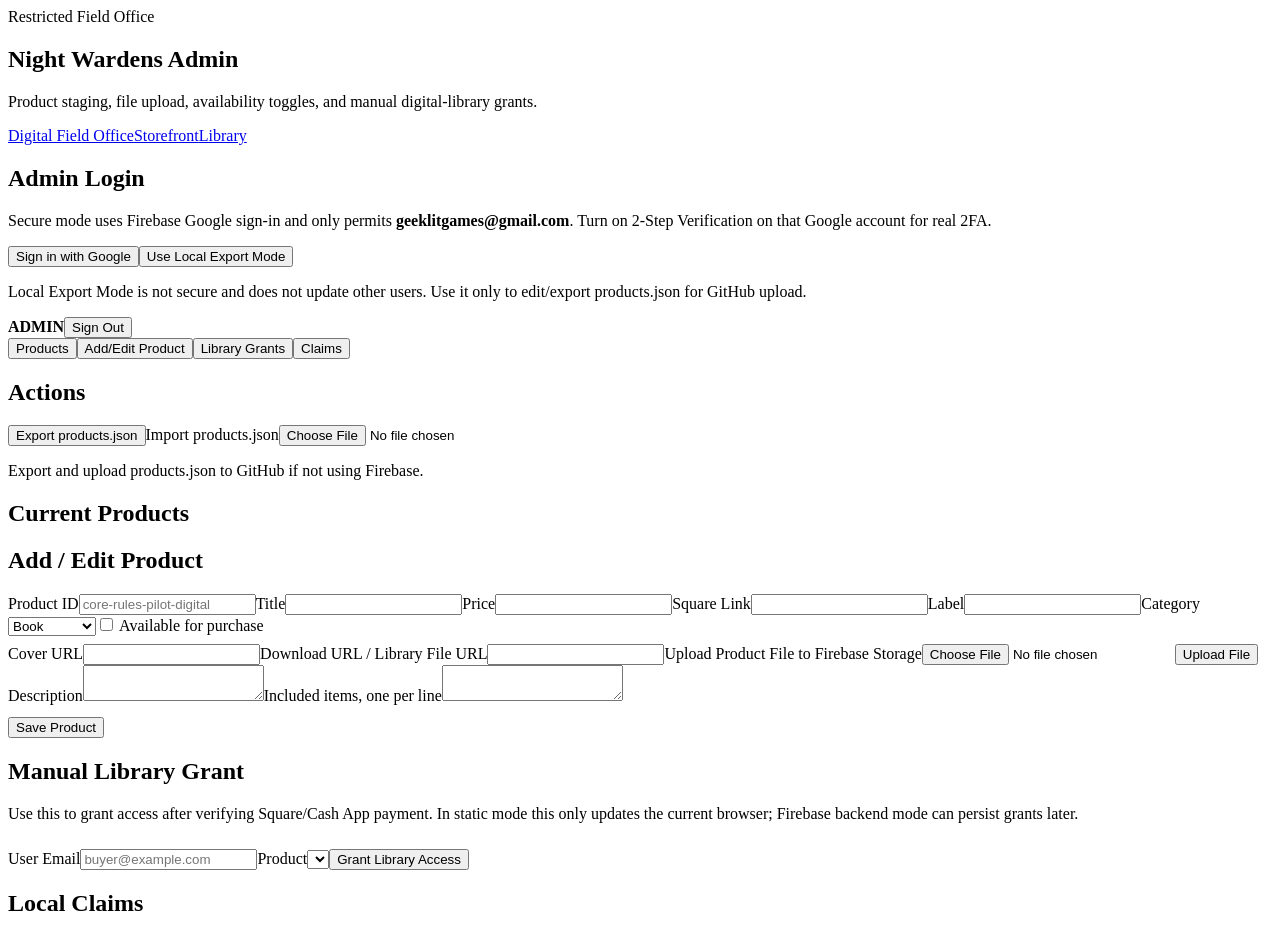
==== admin.html @ d2c28a54 "Firebase support patch" ====
<!doctype html><html lang="en"><head><meta charset="utf-8"><meta name="viewport" content="width=device-width,initial-scale=1"><title>Night Wardens Admin</title><link rel="stylesheet" href="assets/nw-store-admin.css"><script src="firebase-config.js"></script></head><body><main class="wrap"><section class="hero"><div class="kicker">Restricted Field Office</div><h1>Night Wardens Admin</h1><p class="sub">Product staging, file upload, availability toggles, and manual digital-library grants.</p><nav class="nav"><a href="index.html">Digital Field Office</a><a href="storefront.html" class="secondary">Storefront</a><a href="digital-library.html" class="ghost">Library</a></nav></section><section id="adminGate" class="card" style="margin-top:14px"><h2>Admin Login</h2><p>Secure mode uses Firebase Google sign-in and only permits <b>geeklitgames@gmail.com</b>. Turn on 2-Step Verification on that Google account for real 2FA.</p><div class="row"><button class="btn" id="adminSignIn">Sign in with Google</button><button class="btn ghost" id="adminLocal">Use Local Export Mode</button></div><p class="small danger">Local Export Mode is not secure and does not update other users. Use it only to edit/export products.json for GitHub upload.</p></section><section id="adminApp" class="hidden" style="margin-top:14px"><div class="card"><div class="row spread"><b id="adminMode">ADMIN</b><button class="btn ghost" id="adminSignOut">Sign Out</button></div></div><div class="tabs"><button class="tab active" data-panel="productsPanel">Products</button><button class="tab" data-panel="editorPanel">Add/Edit Product</button><button class="tab" data-panel="libraryPanel">Library Grants</button><button class="tab" data-panel="claimsPanel">Claims</button></div><div id="productsPanel" class="panel active"><div class="grid dashboard"><div class="card"><h2>Actions</h2><button class="btn full" id="exportProducts">Export products.json</button><label style="margin-top:12px">Import products.json</label><input type="file" id="importProducts" accept="application/json"><p class="small">Export and upload products.json to GitHub if not using Firebase.</p></div><div class="card"><h2>Current Products</h2><div id="adminProductList" class="list"></div></div></div></div><div id="editorPanel" class="panel"><div class="card" id="editor"><h2>Add / Edit Product</h2><div class="grid cols2"><div><label>Product ID</label><input id="productId" placeholder="core-rules-pilot-digital"><label>Title</label><input id="productTitle"><label>Price</label><input id="productPrice"><label>Square Link</label><input id="productSquare"><label>Label</label><input id="productLabel"><label>Category</label><select id="productCategory"><option value="book">Book</option><option value="card_deck">Card Deck</option><option value="booster">Booster</option><option value="bundle">Bundle</option><option value="digital_tool">Digital Tool</option></select><label class="row" style="margin-top:10px"><input type="checkbox" id="productAvailable" style="width:auto"> Available for purchase</label></div><div><label>Cover URL</label><input id="productCover"><label>Download URL / Library File URL</label><input id="productDownload"><label>Upload Product File to Firebase Storage</label><input type="file" id="productFile"><button class="btn ghost" id="uploadProductFile" style="margin-top:8px">Upload File</button><label>Description</label><textarea id="productDescription"></textarea><label>Included items, one per line</label><textarea id="productIncluded"></textarea></div></div><button class="btn" id="saveProduct" style="margin-top:12px">Save Product</button></div></div><div id="libraryPanel" class="panel"><div class="card"><h2>Manual Library Grant</h2><p>Use this to grant access after verifying Square/Cash App payment. In static mode this only updates the current browser; Firebase backend mode can persist grants later.</p><label>User Email</label><input id="grantEmail" placeholder="buyer@example.com"><label>Product</label><select id="grantProduct"></select><button class="btn" id="grantLibrary" style="margin-top:10px">Grant Library Access</button></div></div><div id="claimsPanel" class="panel"><div class="card"><h2>Local Claims</h2><div id="adminClaims" class="list"></div></div></div></section></main><div id="toast" class="note hidden" style="position:fixed;right:16px;bottom:16px;z-index:5"></div><script src="assets/nw-store-admin.js"></script></body></html>
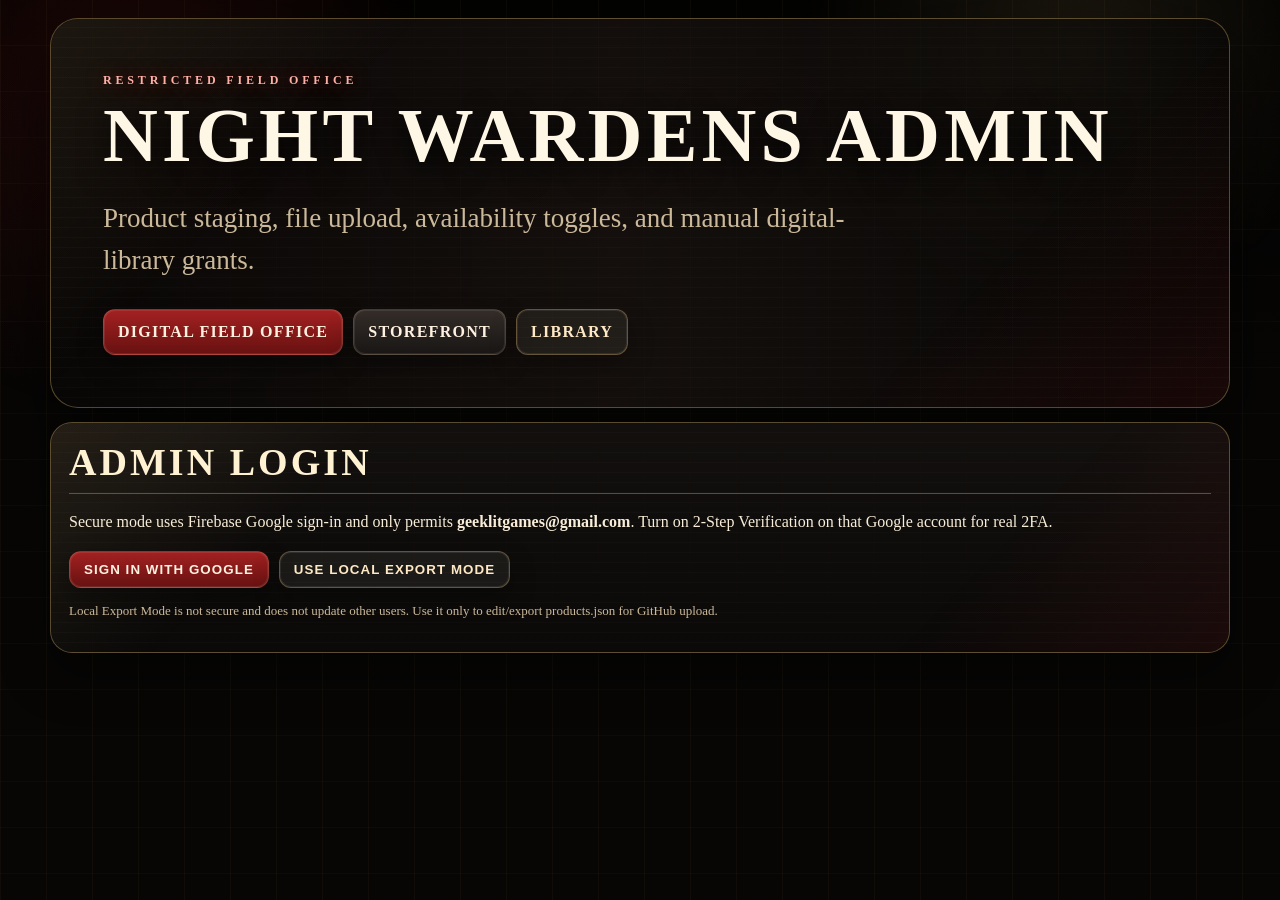
==== commit 51757aaa: "Hotfix1" ====
--- a/admin.html
+++ b/admin.html
@@ -1 +1,14 @@
-<!doctype html><html lang="en"><head><meta charset="utf-8"><meta name="viewport" content="width=device-width,initial-scale=1"><title>Night Wardens Admin</title><link rel="stylesheet" href="assets/nw-store-admin.css"><script src="firebase-config.js"></script></head><body><main class="wrap"><section class="hero"><div class="kicker">Restricted Field Office</div><h1>Night Wardens Admin</h1><p class="sub">Product staging, file upload, availability toggles, and manual digital-library grants.</p><nav class="nav"><a href="index.html">Digital Field Office</a><a href="storefront.html" class="secondary">Storefront</a><a href="digital-library.html" class="ghost">Library</a></nav></section><section id="adminGate" class="card" style="margin-top:14px"><h2>Admin Login</h2><p>Secure mode uses Firebase Google sign-in and only permits <b>geeklitgames@gmail.com</b>. Turn on 2-Step Verification on that Google account for real 2FA.</p><div class="row"><button class="btn" id="adminSignIn">Sign in with Google</button><button class="btn ghost" id="adminLocal">Use Local Export Mode</button></div><p class="small danger">Local Export Mode is not secure and does not update other users. Use it only to edit/export products.json for GitHub upload.</p></section><section id="adminApp" class="hidden" style="margin-top:14px"><div class="card"><div class="row spread"><b id="adminMode">ADMIN</b><button class="btn ghost" id="adminSignOut">Sign Out</button></div></div><div class="tabs"><button class="tab active" data-panel="productsPanel">Products</button><button class="tab" data-panel="editorPanel">Add/Edit Product</button><button class="tab" data-panel="libraryPanel">Library Grants</button><button class="tab" data-panel="claimsPanel">Claims</button></div><div id="productsPanel" class="panel active"><div class="grid dashboard"><div class="card"><h2>Actions</h2><button class="btn full" id="exportProducts">Export products.json</button><label style="margin-top:12px">Import products.json</label><input type="file" id="importProducts" accept="application/json"><p class="small">Export and upload products.json to GitHub if not using Firebase.</p></div><div class="card"><h2>Current Products</h2><div id="adminProductList" class="list"></div></div></div></div><div id="editorPanel" class="panel"><div class="card" id="editor"><h2>Add / Edit Product</h2><div class="grid cols2"><div><label>Product ID</label><input id="productId" placeholder="core-rules-pilot-digital"><label>Title</label><input id="productTitle"><label>Price</label><input id="productPrice"><label>Square Link</label><input id="productSquare"><label>Label</label><input id="productLabel"><label>Category</label><select id="productCategory"><option value="book">Book</option><option value="card_deck">Card Deck</option><option value="booster">Booster</option><option value="bundle">Bundle</option><option value="digital_tool">Digital Tool</option></select><label class="row" style="margin-top:10px"><input type="checkbox" id="productAvailable" style="width:auto"> Available for purchase</label></div><div><label>Cover URL</label><input id="productCover"><label>Download URL / Library File URL</label><input id="productDownload"><label>Upload Product File to Firebase Storage</label><input type="file" id="productFile"><button class="btn ghost" id="uploadProductFile" style="margin-top:8px">Upload File</button><label>Description</label><textarea id="productDescription"></textarea><label>Included items, one per line</label><textarea id="productIncluded"></textarea></div></div><button class="btn" id="saveProduct" style="margin-top:12px">Save Product</button></div></div><div id="libraryPanel" class="panel"><div class="card"><h2>Manual Library Grant</h2><p>Use this to grant access after verifying Square/Cash App payment. In static mode this only updates the current browser; Firebase backend mode can persist grants later.</p><label>User Email</label><input id="grantEmail" placeholder="buyer@example.com"><label>Product</label><select id="grantProduct"></select><button class="btn" id="grantLibrary" style="margin-top:10px">Grant Library Access</button></div></div><div id="claimsPanel" class="panel"><div class="card"><h2>Local Claims</h2><div id="adminClaims" class="list"></div></div></div></section></main><div id="toast" class="note hidden" style="position:fixed;right:16px;bottom:16px;z-index:5"></div><script src="assets/nw-store-admin.js"></script></body></html>
+<!doctype html><html lang="en"><head><meta charset="utf-8"><meta name="viewport" content="width=device-width,initial-scale=1"><title>Night Wardens Admin</title><link rel="stylesheet" href="assets/nw-store-admin.css"><script src="firebase-config.js?v=hotfix-2"></script><link rel="stylesheet" href="assets/visual-theme.css?v=visual-tune-1">
+<link rel="stylesheet" href="assets/night-wardens-theme.css?v=hotfix-2"><style>
+/* Night Wardens production visual hotfix */
+:root{
+  --nw-black:#070605;--nw-charcoal:#11100f;--nw-panel:rgba(20,17,15,.92);--nw-panel2:rgba(31,25,21,.9);
+  --nw-paper:#eadcc0;--nw-paper2:#f4ead6;--nw-text:#f8edd8;--nw-muted:#cbb99a;--nw-ink:#211913;
+  --nw-crimson:#8e1717;--nw-crimson2:#b62525;--nw-line:rgba(198,164,101,.42);--nw-line2:rgba(255,240,205,.16);
+  --nw-shadow:0 30px 80px rgba(0,0,0,.62);--nw-radius:22px;
+  --nw-hero:url('images/uploaded_asset_01.webp');--nw-alt:url('images/uploaded_asset_03.webp');--nw-paper-bg:url('images/uploaded_asset_24.webp');
+}
+*{box-sizing:border-box}html{scroll-behavior:smooth}body{margin:0;min-height:100vh;background:var(--nw-black);color:var(--nw-text);font-family:Georgia,'Times New Roman',serif;line-height:1.55;background-image:linear-gradient(180deg,rgba(0,0,0,.56),rgba(7,6,5,.96) 42%,rgba(7,6,5,.99)),var(--nw-hero);background-size:cover;background-position:center top;background-attachment:fixed}body::before{content:"";position:fixed;inset:0;pointer-events:none;z-index:-1;background:radial-gradient(circle at 10% 12%,rgba(182,37,37,.16),transparent 22%),radial-gradient(circle at 84% 5%,rgba(198,164,101,.13),transparent 20%),linear-gradient(90deg,rgba(198,164,101,.05) 1px,transparent 1px),linear-gradient(0deg,rgba(198,164,101,.035) 1px,transparent 1px);background-size:auto,auto,46px 46px,46px 46px}.wrap{width:min(1180px,calc(100% - 24px));margin:0 auto;padding:18px 0 36px}.hero{position:relative;overflow:hidden;border:1px solid var(--nw-line);border-radius:28px;padding:clamp(22px,5vw,52px);box-shadow:var(--nw-shadow);background:linear-gradient(90deg,rgba(9,8,7,.92),rgba(25,19,16,.76) 48%,rgba(9,8,7,.64)),var(--nw-alt);background-size:cover;background-position:center}.hero::after,.card::after{content:"";position:absolute;inset:0;pointer-events:none;border-radius:inherit;background:linear-gradient(135deg,rgba(198,164,101,.10),transparent 24%,transparent 76%,rgba(142,23,23,.13)),repeating-linear-gradient(0deg,transparent 0 9px,rgba(255,255,255,.018) 9px 10px)}.hero>*{position:relative;z-index:1}.kicker{font-size:12px;letter-spacing:.32em;text-transform:uppercase;color:#ffb0a7;font-weight:900;text-shadow:0 0 18px rgba(182,37,37,.55)}h1{font-size:clamp(38px,8vw,76px);line-height:.92;margin:.15em 0 .18em;text-transform:uppercase;letter-spacing:.055em;color:#fff7e6;text-shadow:0 8px 30px rgba(0,0,0,.9)}h2{margin:.1rem 0 .7rem;font-size:clamp(23px,3.4vw,38px);line-height:1.05;color:#fff2d3;text-transform:uppercase;letter-spacing:.08em}h3{margin:.2rem 0 .3rem;font-size:22px;color:#ffe0ad}.sub{font-size:clamp(18px,3vw,27px);max-width:760px;color:var(--nw-muted)}.nav,.row{display:flex;flex-wrap:wrap;gap:10px;align-items:center}.nav{margin-top:22px}.btn,.nav a,button{display:inline-flex;align-items:center;justify-content:center;gap:8px;border:1px solid rgba(255,226,180,.18);border-radius:12px;padding:10px 14px;background:linear-gradient(180deg,#a32121,#681111);color:#fff1df;text-decoration:none;font-weight:900;letter-spacing:.08em;text-transform:uppercase;box-shadow:0 10px 24px rgba(0,0,0,.35),inset 0 0 0 1px rgba(255,255,255,.08);cursor:pointer}.btn:hover,.nav a:hover,button:hover{filter:brightness(1.13);box-shadow:0 0 0 1px rgba(255,196,132,.28),0 0 28px rgba(182,37,37,.28)}.btn.secondary,.nav a.secondary{background:linear-gradient(180deg,#342d28,#191615)}.btn.ghost,.nav a.ghost{background:rgba(255,248,230,.06);border-color:var(--nw-line);color:#ffe9c5}.btn:disabled,button:disabled{opacity:.55;filter:grayscale(.45);cursor:not-allowed}.grid{display:grid;gap:16px}.cols2{grid-template-columns:repeat(2,minmax(0,1fr))}.cols3{grid-template-columns:repeat(3,minmax(0,1fr))}@media(max-width:850px){.cols2,.cols3{grid-template-columns:1fr}.wrap{width:min(100% - 18px,1180px);padding-top:10px}.hero{border-radius:20px;padding:20px}.nav a,.btn,button{width:100%;}.row>.btn,.row>button{width:auto;flex:1 1 auto}.desktop-only{display:none!important}}
+.card{position:relative;overflow:hidden;border:1px solid var(--nw-line);border-radius:var(--nw-radius);padding:18px;background:linear-gradient(180deg,var(--nw-panel),rgba(11,10,9,.94));box-shadow:0 20px 50px rgba(0,0,0,.44);margin:16px 0}.card>*{position:relative;z-index:1}.card.paper{color:var(--nw-ink);background:linear-gradient(180deg,rgba(244,234,214,.96),rgba(224,211,184,.94)),var(--nw-paper-bg);background-size:cover}.card.paper h2,.card.paper h3{color:#351a13}.card h2{border-bottom:1px solid var(--nw-line);padding-bottom:10px}.product{display:grid;grid-template-rows:auto 1fr;gap:10px}.cover{width:100%;min-height:220px;object-fit:cover;border-radius:16px;border:1px solid var(--nw-line);background:linear-gradient(135deg,#181412,#3b0e0e);display:grid;place-items:center;text-align:center;color:#f5ecd9;box-shadow:inset 0 0 40px rgba(0,0,0,.35)}.cover img,img.cover{display:block}.stamp,.pill{display:inline-flex;align-items:center;border:1px solid rgba(182,37,37,.45);background:rgba(142,23,23,.20);color:#ffd0bd;border-radius:999px;padding:4px 9px;font-size:11px;font-weight:900;letter-spacing:.1em;text-transform:uppercase}.pill{border-color:var(--nw-line);background:rgba(255,248,230,.06);color:var(--nw-muted)}.price{font-size:28px;font-weight:900;color:#fff1cc}.status{font-weight:900;letter-spacing:.08em}.status.live{color:#8ce2a5}.status.locked{color:#ffc179}.small,.footer{font-size:13px;color:var(--nw-muted)}.footer{text-align:center;margin:30px 0 4px}.item{border:1px solid var(--nw-line2);background:rgba(255,255,255,.04);border-radius:12px;padding:9px 11px}.list{display:grid;gap:8px}.spread{justify-content:space-between}input,select,textarea{width:100%;border:1px solid var(--nw-line);border-radius:12px;background:rgba(255,248,230,.09);color:var(--nw-text);padding:11px 12px;font:inherit}option{color:#211913;background:#eadcc0}label{display:block;font-size:11px;text-transform:uppercase;letter-spacing:.1em;color:var(--nw-muted);font-weight:900;margin-bottom:5px}.hidden{display:none!important}.note{border:1px solid var(--nw-line);background:rgba(142,23,23,.16);border-radius:14px;padding:12px}.toolbar{margin:16px 0}.two{display:grid;grid-template-columns:1fr 220px;gap:10px}@media(max-width:650px){.two{grid-template-columns:1fr}.toolbar select{min-height:44px}}
+
+</style></head><body><main class="wrap"><section class="hero"><div class="kicker">Restricted Field Office</div><h1>Night Wardens Admin</h1><p class="sub">Product staging, file upload, availability toggles, and manual digital-library grants.</p><nav class="nav"><a href="index.html">Digital Field Office</a><a href="storefront.html" class="secondary">Storefront</a><a href="digital-library.html" class="ghost">Library</a></nav></section><section id="adminGate" class="card" style="margin-top:14px"><h2>Admin Login</h2><p>Secure mode uses Firebase Google sign-in and only permits <b>geeklitgames@gmail.com</b>. Turn on 2-Step Verification on that Google account for real 2FA.</p><div class="row"><button class="btn" id="adminSignIn">Sign in with Google</button><button class="btn ghost" id="adminLocal">Use Local Export Mode</button></div><p class="small danger">Local Export Mode is not secure and does not update other users. Use it only to edit/export products.json for GitHub upload.</p></section><section id="adminApp" class="hidden" style="margin-top:14px"><div class="card"><div class="row spread"><b id="adminMode">ADMIN</b><button class="btn ghost" id="adminSignOut">Sign Out</button></div></div><div class="tabs"><button class="tab active" data-panel="productsPanel">Products</button><button class="tab" data-panel="editorPanel">Add/Edit Product</button><button class="tab" data-panel="libraryPanel">Library Grants</button><button class="tab" data-panel="claimsPanel">Claims</button></div><div id="productsPanel" class="panel active"><div class="grid dashboard"><div class="card"><h2>Actions</h2><button class="btn full" id="exportProducts">Export products.json</button><label style="margin-top:12px">Import products.json</label><input type="file" id="importProducts" accept="application/json"><p class="small">Export and upload products.json to GitHub if not using Firebase.</p></div><div class="card"><h2>Current Products</h2><div id="adminProductList" class="list"></div></div></div></div><div id="editorPanel" class="panel"><div class="card" id="editor"><h2>Add / Edit Product</h2><div class="grid cols2"><div><label>Product ID</label><input id="productId" placeholder="core-rules-pilot-digital"><label>Title</label><input id="productTitle"><label>Price</label><input id="productPrice"><label>Square Link</label><input id="productSquare"><label>Label</label><input id="productLabel"><label>Category</label><select id="productCategory"><option value="book">Book</option><option value="card_deck">Card Deck</option><option value="booster">Booster</option><option value="bundle">Bundle</option><option value="digital_tool">Digital Tool</option></select><label class="row" style="margin-top:10px"><input type="checkbox" id="productAvailable" style="width:auto"> Available for purchase</label></div><div><label>Cover URL</label><input id="productCover"><label>Download URL / Library File URL</label><input id="productDownload"><label>Upload Product File to Firebase Storage</label><input type="file" id="productFile"><button class="btn ghost" id="uploadProductFile" style="margin-top:8px">Upload File</button><label>Description</label><textarea id="productDescription"></textarea><label>Included items, one per line</label><textarea id="productIncluded"></textarea></div></div><button class="btn" id="saveProduct" style="margin-top:12px">Save Product</button></div></div><div id="libraryPanel" class="panel"><div class="card"><h2>Manual Library Grant</h2><p>Use this to grant access after verifying Square/Cash App payment. In static mode this only updates the current browser; Firebase backend mode can persist grants later.</p><label>User Email</label><input id="grantEmail" placeholder="buyer@example.com"><label>Product</label><select id="grantProduct"></select><button class="btn" id="grantLibrary" style="margin-top:10px">Grant Library Access</button></div></div><div id="claimsPanel" class="panel"><div class="card"><h2>Local Claims</h2><div id="adminClaims" class="list"></div></div></div></section></main><div id="toast" class="note hidden" style="position:fixed;right:16px;bottom:16px;z-index:5"></div><script src="assets/nw-store-admin.js?v=hotfix-2"></script></body></html>
